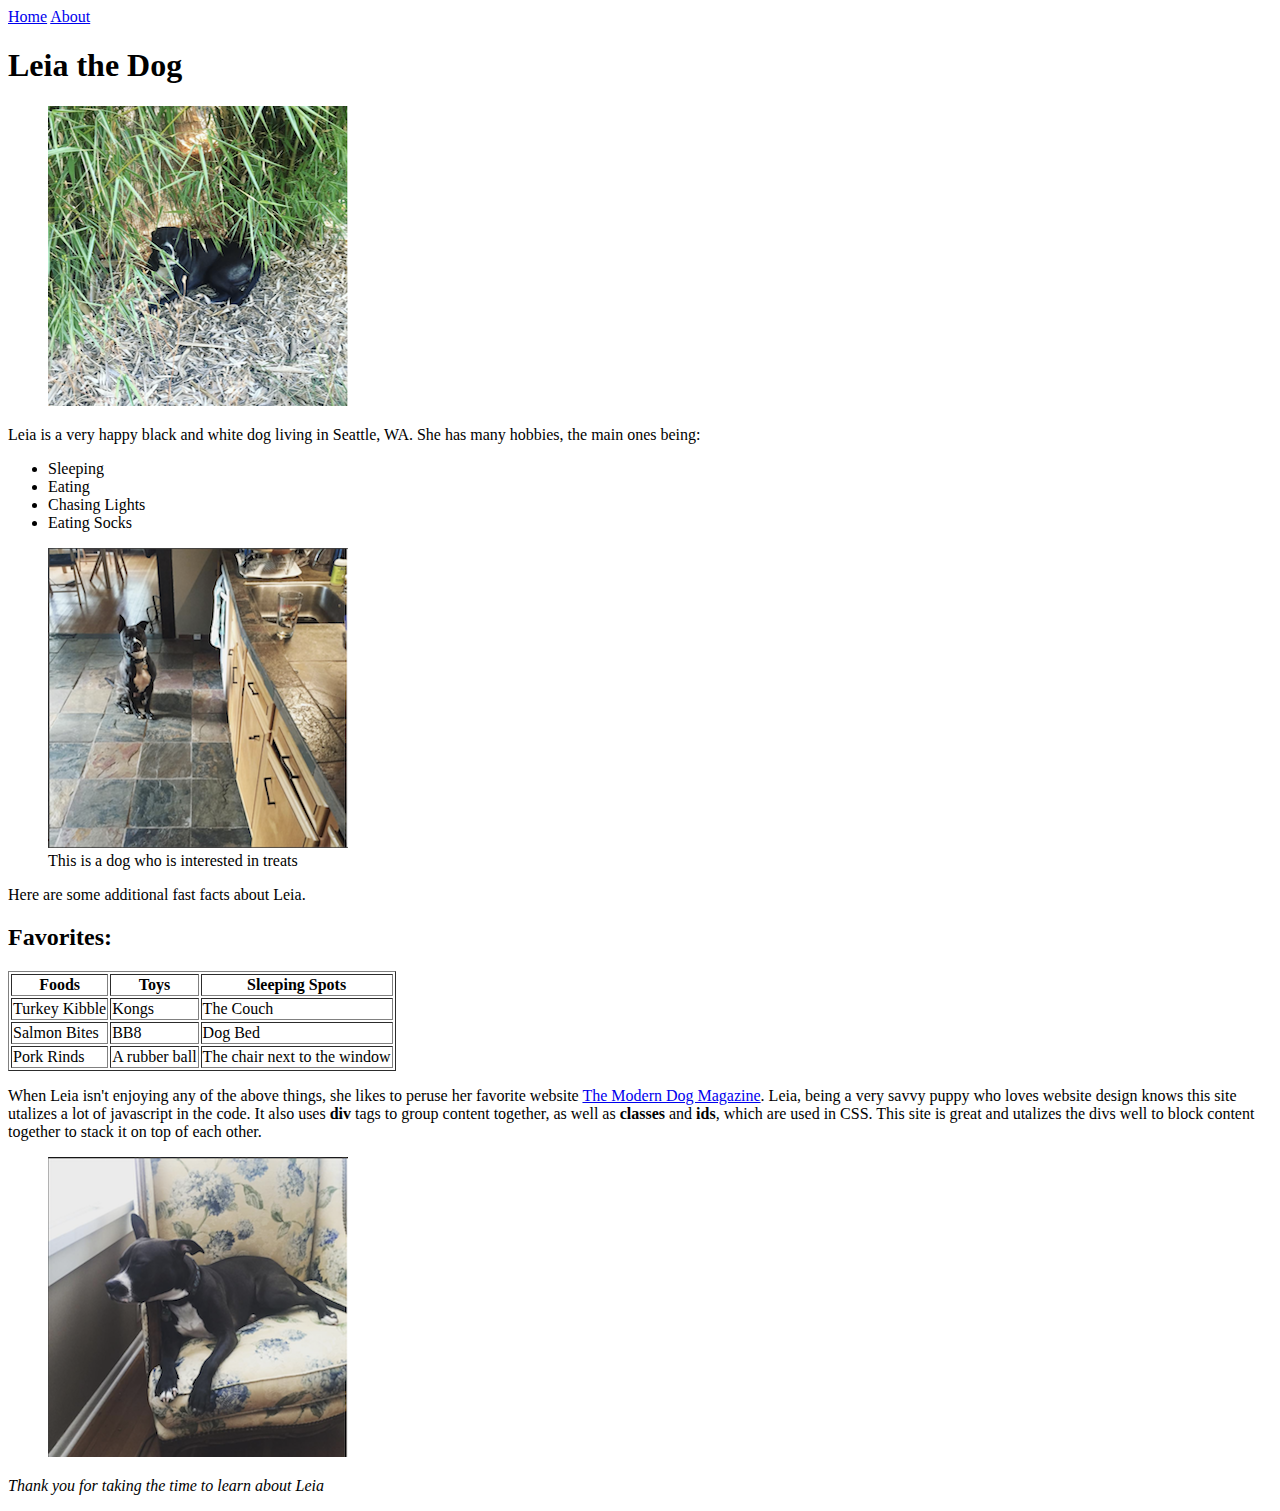
==== index.html @ 1055e4ad "Added closing thank you" ====
<!DOCTYPE html>
<html>
<head>
	<title>Leia The Dog</title>
</head>
<body>

	<nav>
		<a href="index.html">Home</a>
		<a href="about.html">About</a>
	</nav>

	<header>
		<h1>Leia the Dog</h1>
		<figure>
			<img src="images/leia-home.png" alt="leia at home">
		</figure>
	</header>

	<main>
		<p>Leia is a very happy black and white dog living in Seattle, WA. She has many hobbies, the main ones being:</p>

		<ul>
			<li>Sleeping</li>
			<li>Eating</li>
			<li>Chasing Lights</li>
			<li>Eating Socks</li>
		</ul>
		
		<figure>
			<img src="images/leia-kitchen.png" alt="Leia in the kitchen">
			<figcaption>This is a dog who is interested in treats</figcaption>
		</figure>

		<p>Here are some additional fast facts about Leia.</p>

		<h2>Favorites:</h2>
		<table border="1">
			<tr>
				<th>Foods</th>
				<th>Toys</th>
				<th>Sleeping Spots</th>
			</tr>
			<tr>
				<td>Turkey Kibble</td>
				<td>Kongs</td>
				<td>The Couch</td>
			</tr>
			<tr>
				<td>Salmon Bites</td>
				<td>BB8</td>
				<td>Dog Bed</td>
			</tr>
			<tr>
				<td>Pork Rinds</td>
				<td>A rubber ball</td>
				<td>The chair next to the window</td>
			</tr>
		</table>

		<p>When Leia isn't enjoying any of the above things, she likes to peruse her favorite website <a href="http://moderndogmagazine.com/" target="_blank">The Modern Dog Magazine</a>. Leia, being a very savvy puppy who loves website design knows this site utalizes a lot of javascript in the code. It also uses <b>div</b> tags to group content together, as well as <b>classes</b> and <b>ids</b>, which are used in CSS. This site is great and utalizes the divs well to block content together to stack it on top of each other.</p>

		<figure>
			<img src="images/leia-sleeping.png" alt="Sleeping Leia">
		</figure>

		<p><em>Thank you for taking the time to learn about Leia</em></p>
	</main>
</body>
</html>
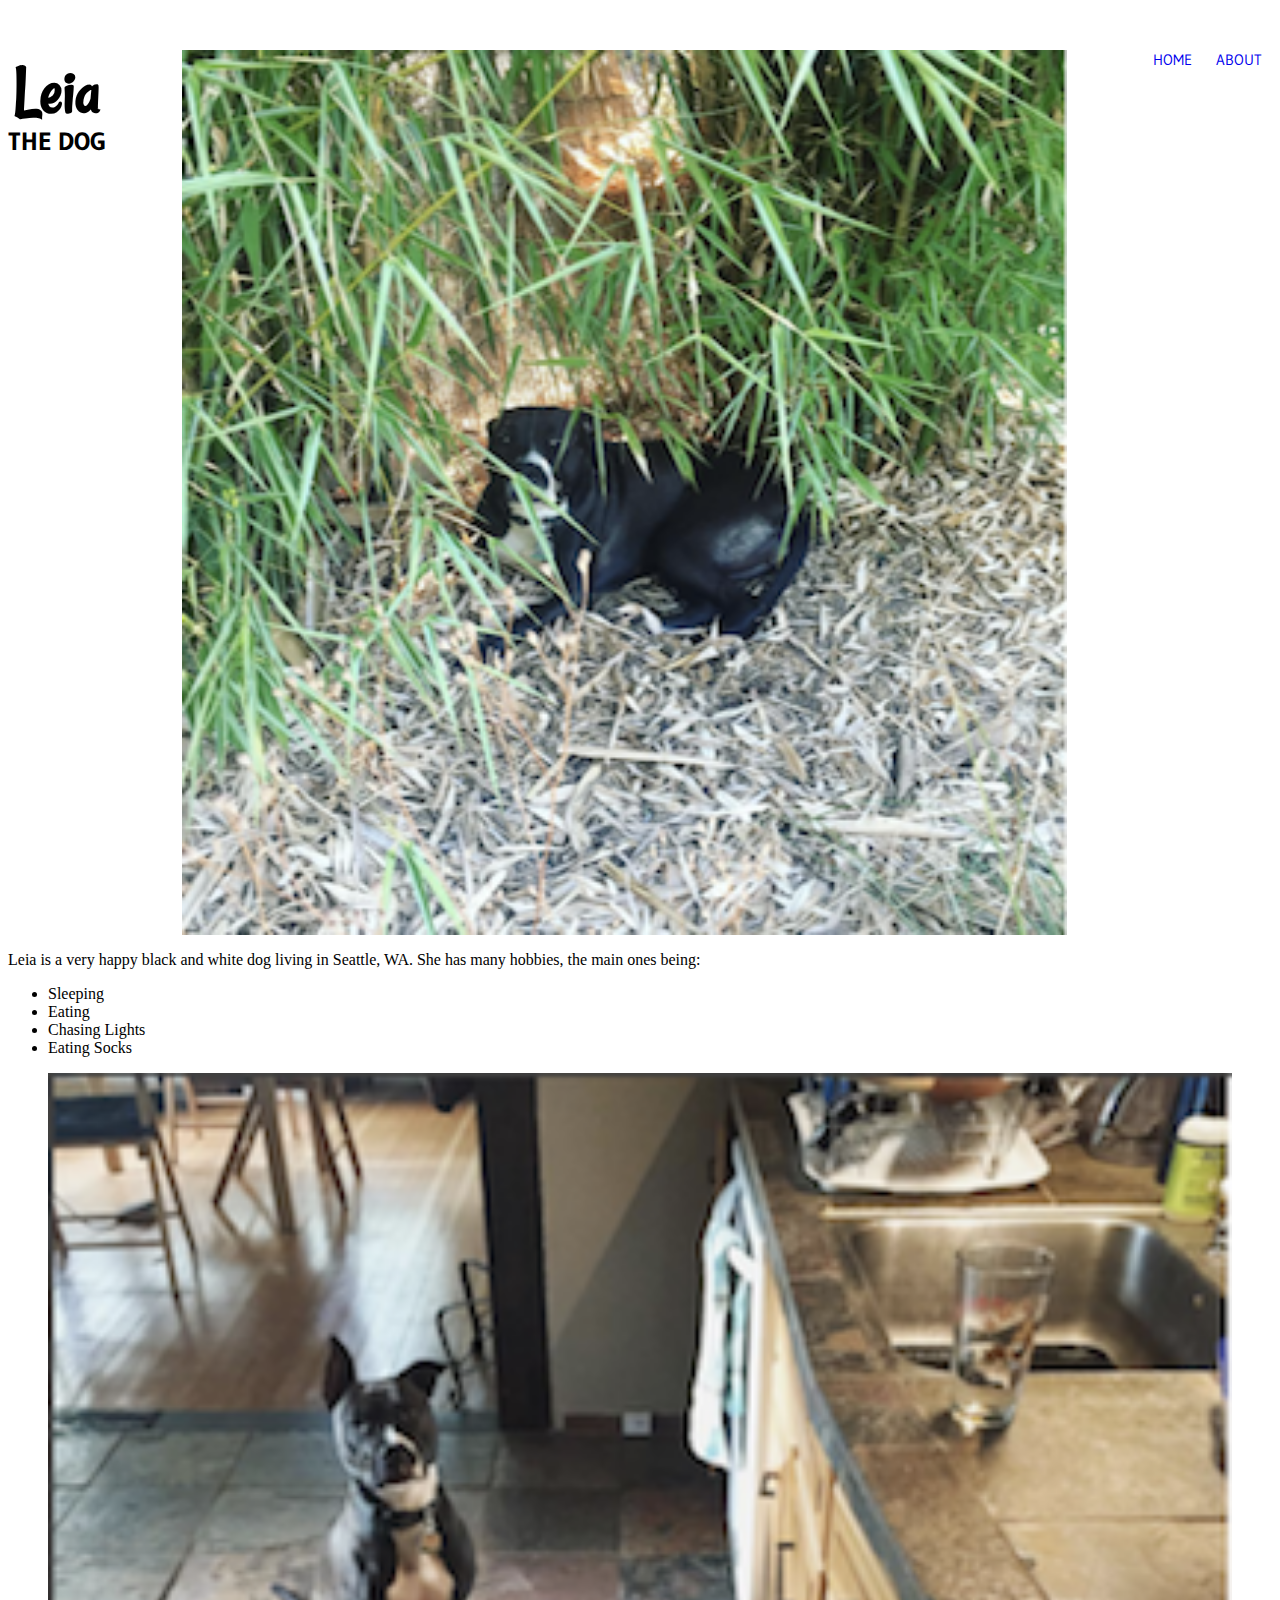
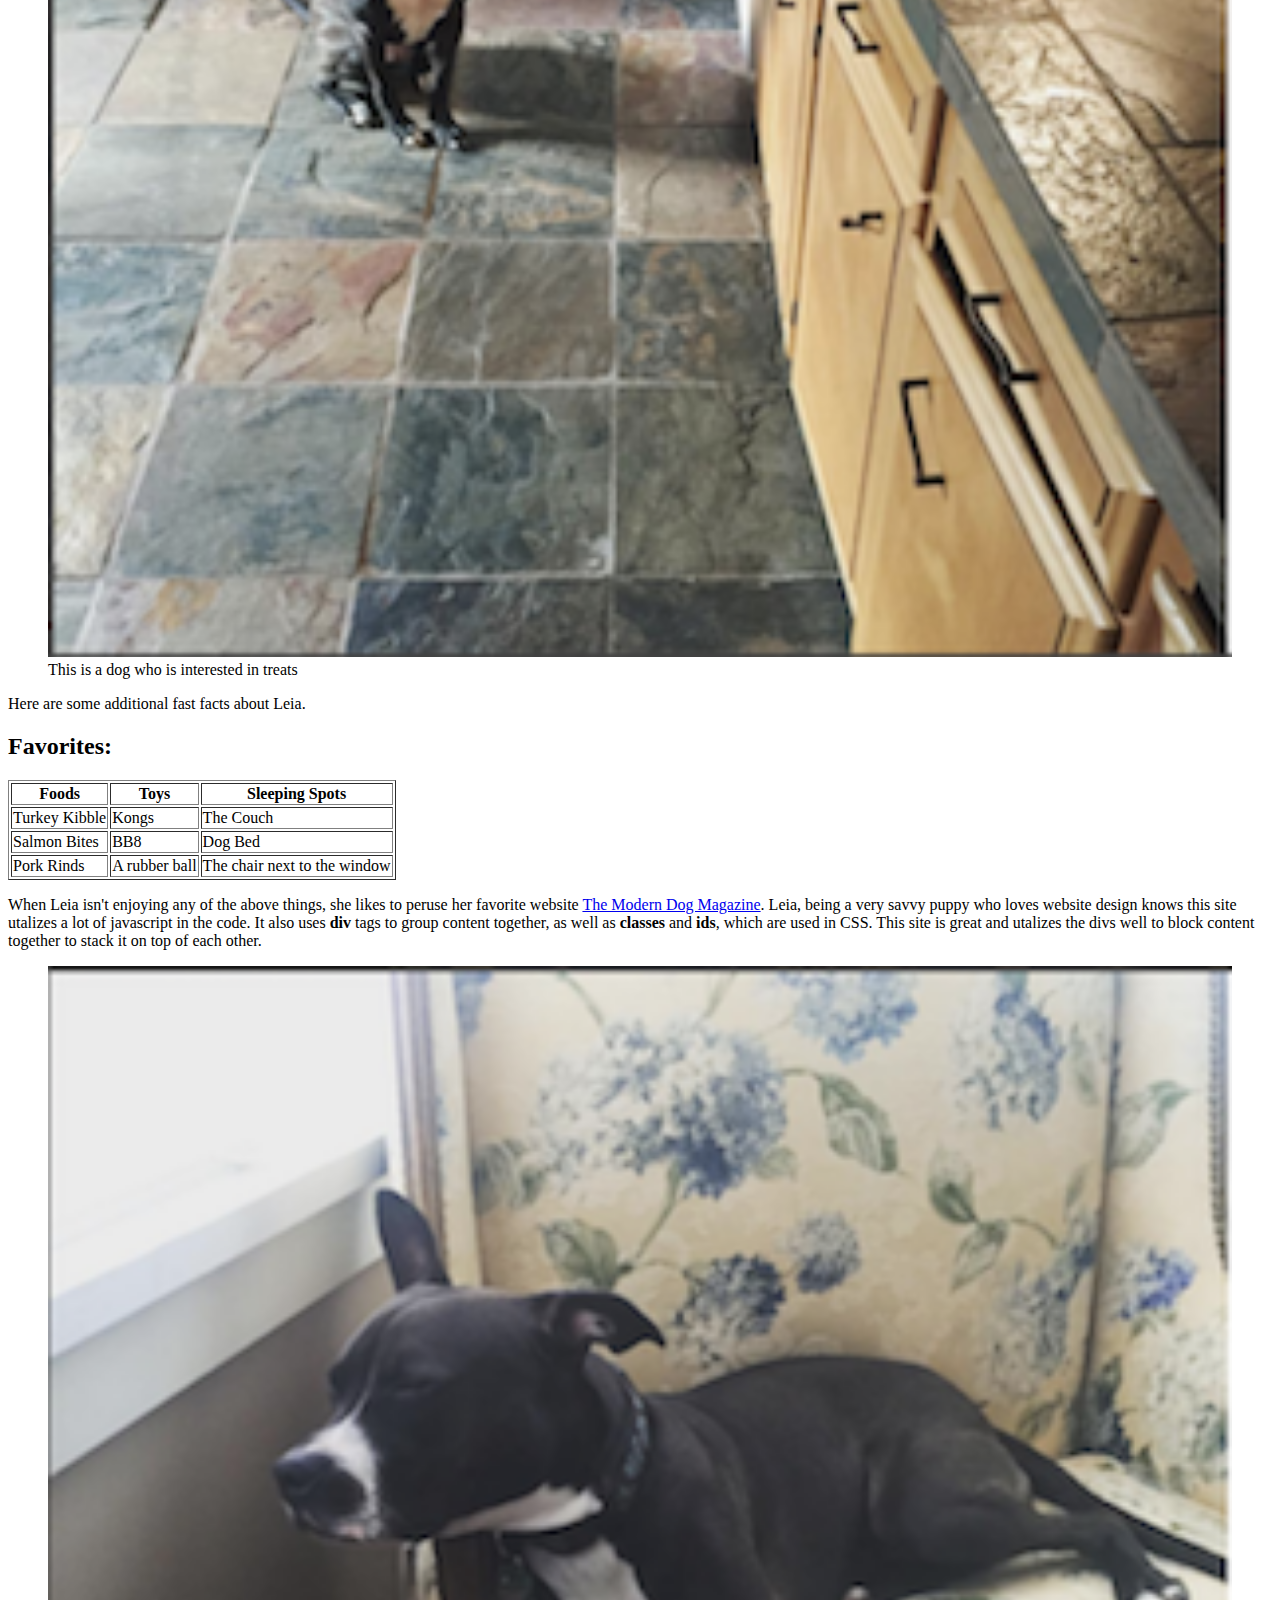
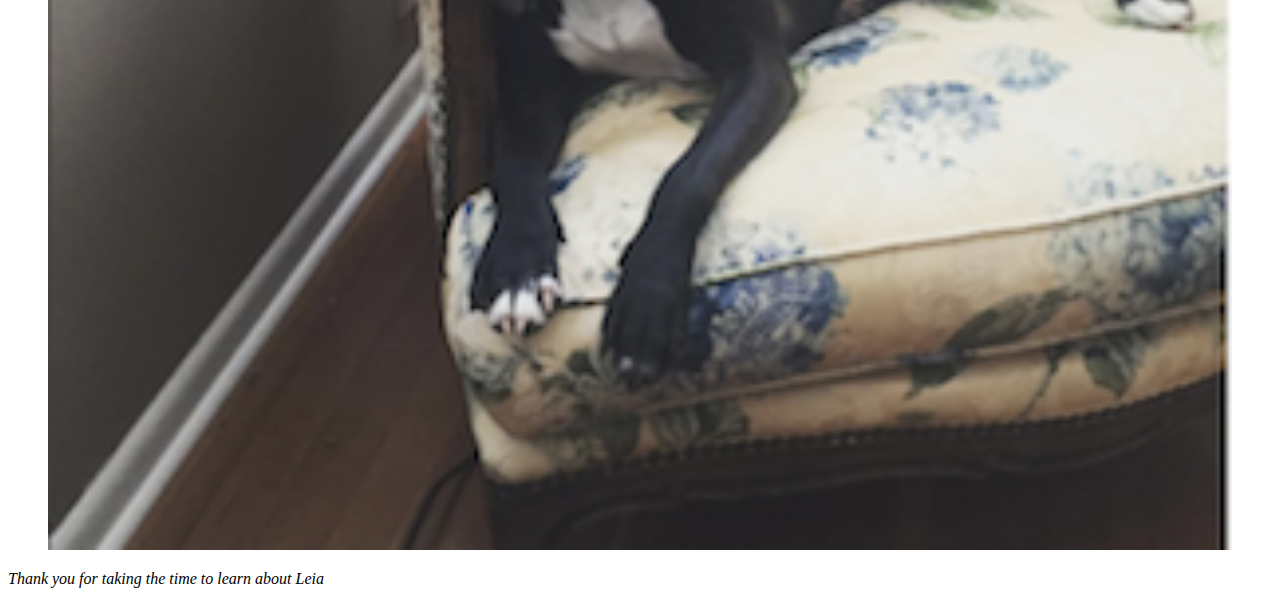
==== commit 63380939: "Create and adjust header styes - nav, head image and logo" ====
--- a/index.html
+++ b/index.html
@@ -2,20 +2,25 @@
 <html>
 <head>
 	<title>Leia The Dog</title>
+
+	<link rel="stylesheet" type="text/css" href="styles/styles.css">
+	<link href="https://fonts.googleapis.com/css?family=Gudea:400,700|Rancho" rel="stylesheet">
+	<link rel="stylesheet" href="/font-awesome.min.css">
+
 </head>
 <body>
+
+	<header >
+		<h1><span>Leia</span> the Dog</h1>
 
 	<nav>
 		<a href="index.html">Home</a>
 		<a href="about.html">About</a>
 	</nav>
+	</header>
 
-	<header>
-		<h1>Leia the Dog</h1>
-		<figure>
-			<img src="images/leia-home.png" alt="leia at home">
-		</figure>
-	</header>
+	<img src="images/leia-home.png" class="head-img" alt="leia at home">
+
 
 	<main>
 		<p>Leia is a very happy black and white dog living in Seattle, WA. She has many hobbies, the main ones being:</p>
@@ -62,6 +67,7 @@
 
 		<figure>
 			<img src="images/leia-sleeping.png" alt="Sleeping Leia">
+
 		</figure>
 
 		<p><em>Thank you for taking the time to learn about Leia</em></p>
--- a/styles/styles.css
+++ b/styles/styles.css
@@ -0,0 +1,70 @@
+/* Head Styles */
+
+header {
+	display: block;
+	margin: 0 auto;
+}
+h1 {
+	text-align: center;
+	font-family: Gudea, sans-serif;
+ 	font-weight: 700;
+ 	font-size: 25px;
+	line-height: 50px;
+	text-transform: uppercase;
+}
+
+h1 span {
+	font-family: 'Rancho', cursive;
+	display: block;
+	font-size: 70px;
+	text-transform: none;
+}
+
+img {
+	width: 100%;
+}
+
+nav {
+	text-align: center;
+}
+
+nav a {
+    text-decoration: none;
+    text-align: center;
+    font-family: Gudea, sans-serif;
+    text-decoration: none;
+    text-transform: uppercase;
+    font-size: 15px;
+    margin: 10px;
+    font-weight: 400;
+}
+}
+
+nav a:visited {
+    text-decoration: none;
+}
+
+nav a:hover {
+    text-decoration: none;
+}
+
+
+
+@media only screen  and (min-width : 1024px) {
+	h1 {
+		float: left
+	}
+
+	.head-img {
+		width: 70%;
+		display: block;
+		margin: 0 auto;
+		margin-top: 50px;
+	}
+	nav {
+		float: right;
+	}
+	nav a {
+		font-style: 20px;
+	}
+}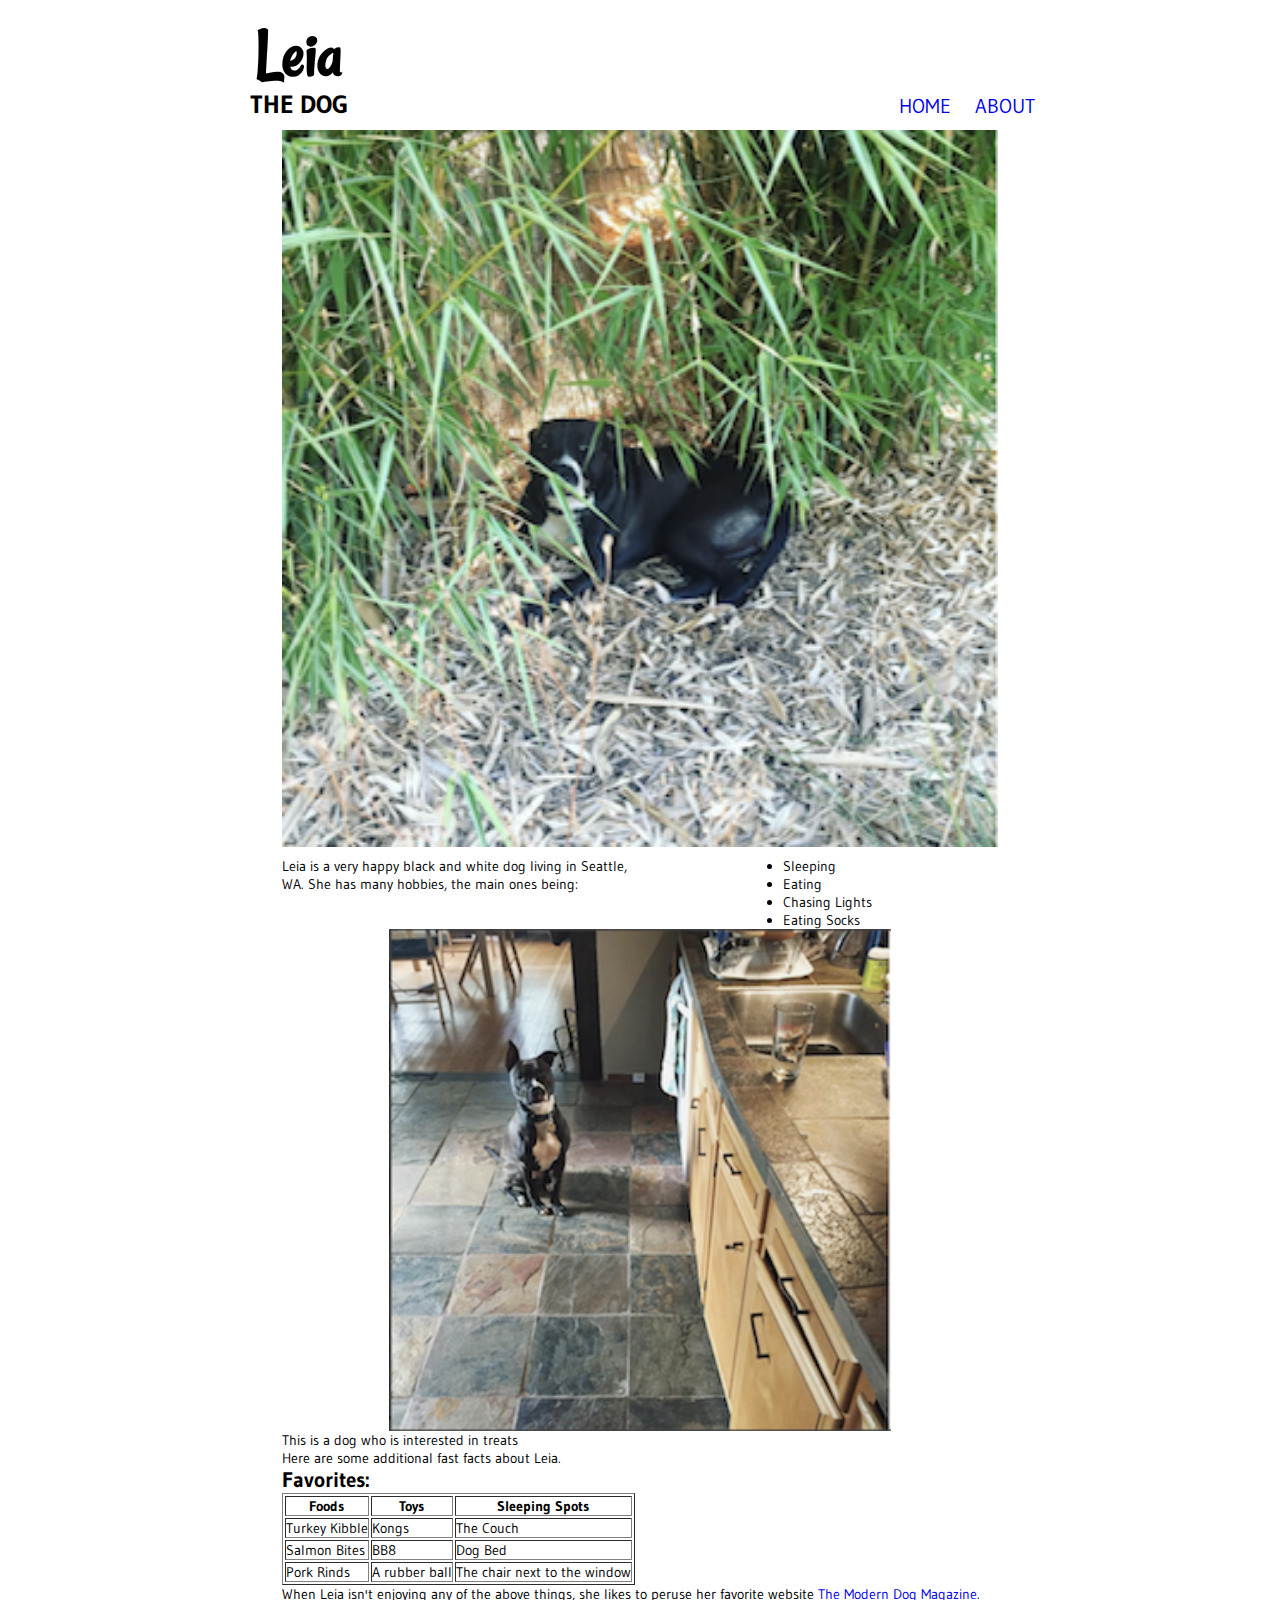
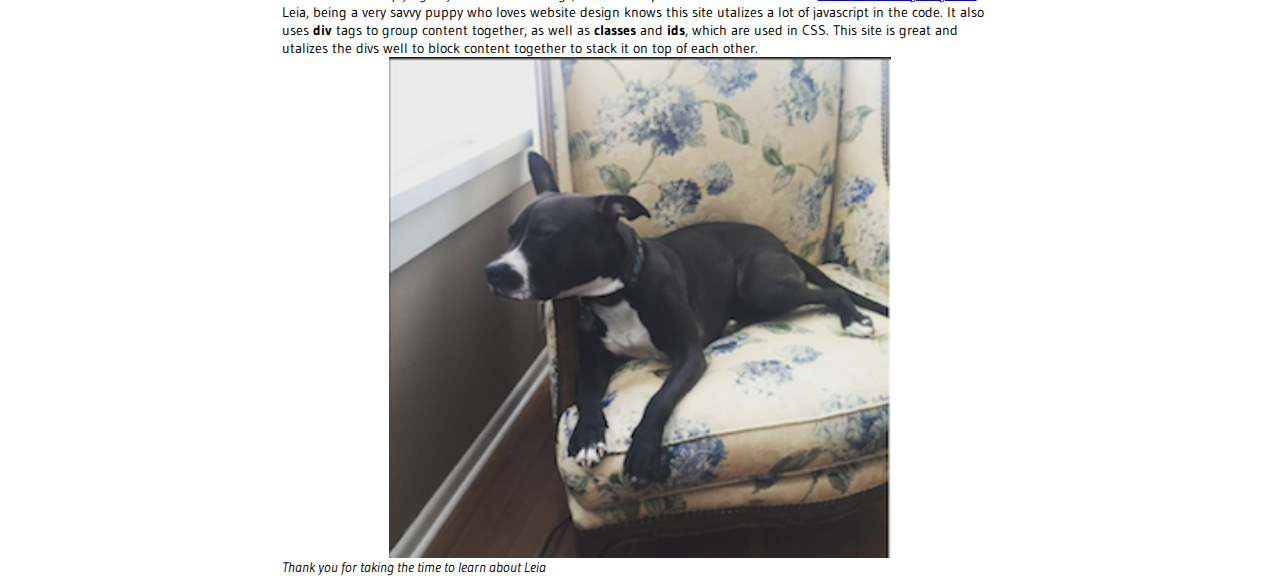
==== commit a9c50911: "Update image styles and sizes" ====
--- a/index.html
+++ b/index.html
@@ -23,14 +23,16 @@
 
 
 	<main>
-		<p>Leia is a very happy black and white dog living in Seattle, WA. She has many hobbies, the main ones being:</p>
+		<section class="head-intro">
+		<p class="home-first">Leia is a very happy black and white dog living in Seattle, WA. She has many hobbies, the main ones being:</p>
 
-		<ul>
+		<ul class="home-first-list">
 			<li>Sleeping</li>
 			<li>Eating</li>
 			<li>Chasing Lights</li>
 			<li>Eating Socks</li>
 		</ul>
+		</section>
 		
 		<figure>
 			<img src="images/leia-kitchen.png" alt="Leia in the kitchen">
--- a/styles/styles.css
+++ b/styles/styles.css
@@ -1,8 +1,24 @@
+/* Universal Styles */
+* {
+	margin: 0;
+	padding: 0;
+}
+
+body {
+	width: 80%;
+	display: block;
+	margin: 0 auto;
+	font-family: Gudea, sans-serif;
+	font-size: 14px;
+}
 /* Head Styles */
 
 header {
 	display: block;
 	margin: 0 auto;
+	width: 100%;
+    max-width: 780px;
+    padding: 30px 0px 0px 0px;
 }
 h1 {
 	text-align: center;
@@ -48,23 +64,54 @@
     text-decoration: none;
 }
 
+/* Body Styles */
+
+
+
 
 
 @media only screen  and (min-width : 1024px) {
+	img {
+		width: 70%;
+		display: block;
+		margin: 0 auto;
+		clear: both;
+	}
+
 	h1 {
 		float: left
 	}
 
 	.head-img {
-		width: 70%;
-		display: block;
-		margin: 0 auto;
 		margin-top: 50px;
+		clear: both;
 	}
 	nav {
 		float: right;
+		margin: 64px -15px 0 0;
 	}
 	nav a {
-		font-style: 20px;
+		font-size: 20px;
+	}
+
+/* Body Styles */
+
+	section.head-intro {
+		padding: 10px 0;
+	}
+	.home-first {
+		float: left;
+		width: 50%;
+	}
+
+	.home-first-list {
+		float: right;
+		width: 30%;
+	}
+
+	main {
+    	width: 70%;
+    	display: block;
+    	margin: 0 auto;
 	}
 }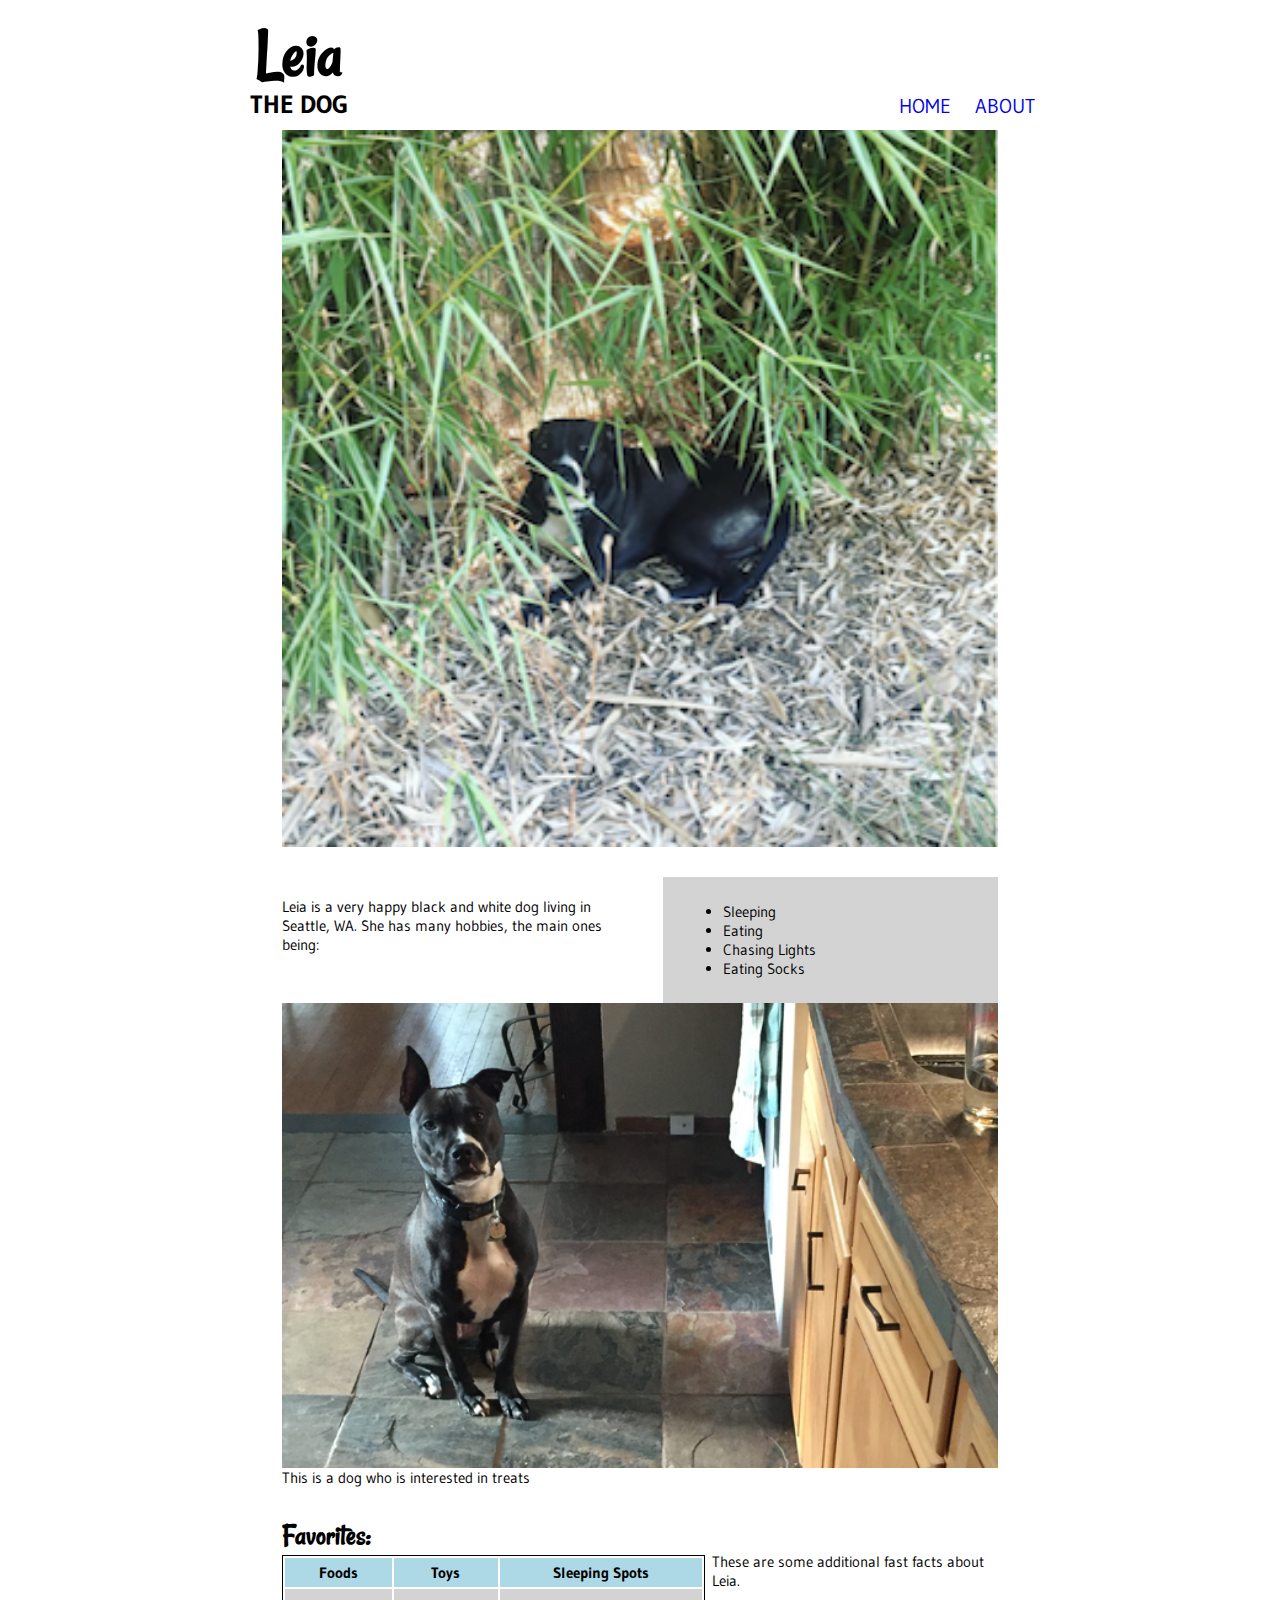
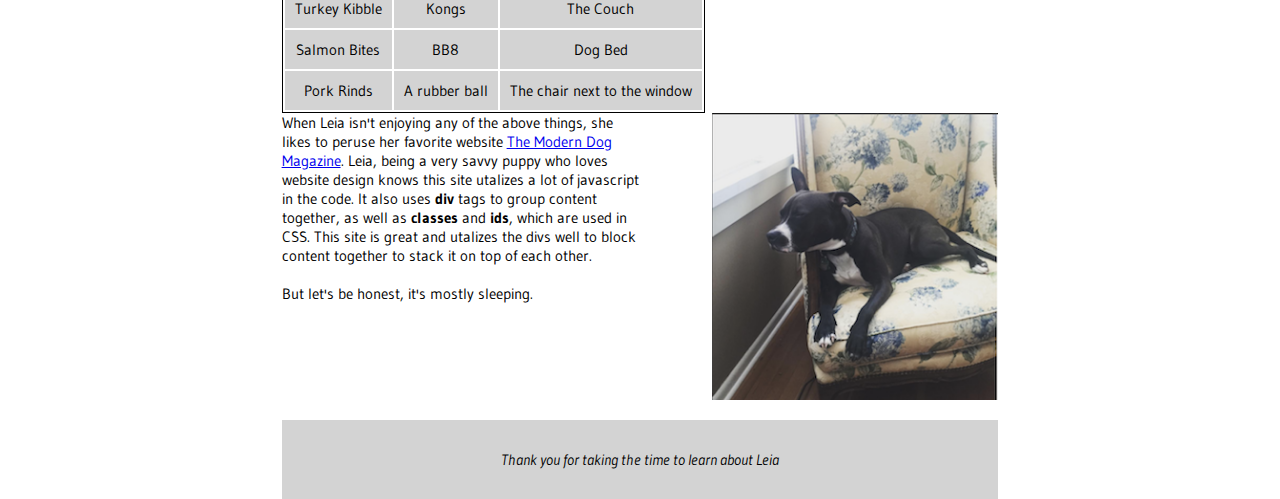
==== commit 13334ca6: "Add table styling" ====
--- a/index.html
+++ b/index.html
@@ -23,7 +23,7 @@
 
 
 	<main>
-		<section class="head-intro">
+		<section class="padding">
 		<p class="home-first">Leia is a very happy black and white dog living in Seattle, WA. She has many hobbies, the main ones being:</p>
 
 		<ul class="home-first-list">
@@ -39,10 +39,12 @@
 			<figcaption>This is a dog who is interested in treats</figcaption>
 		</figure>
 
-		<p>Here are some additional fast facts about Leia.</p>
+		<section class="padding">
+		<p id="facts">These are some additional fast facts about Leia.</p>
 
+		<section id="table">
 		<h2>Favorites:</h2>
-		<table border="1">
+		<table>
 			<tr>
 				<th>Foods</th>
 				<th>Toys</th>
@@ -64,15 +66,19 @@
 				<td>The chair next to the window</td>
 			</tr>
 		</table>
+		</section>
+		</section>
 
-		<p>When Leia isn't enjoying any of the above things, she likes to peruse her favorite website <a href="http://moderndogmagazine.com/" target="_blank">The Modern Dog Magazine</a>. Leia, being a very savvy puppy who loves website design knows this site utalizes a lot of javascript in the code. It also uses <b>div</b> tags to group content together, as well as <b>classes</b> and <b>ids</b>, which are used in CSS. This site is great and utalizes the divs well to block content together to stack it on top of each other.</p>
+		<section id="leia-facts">
+				<img src="images/leia-sleeping.png" class="sleeping-puppy" alt="Sleeping Leia">
 
-		<figure>
-			<img src="images/leia-sleeping.png" alt="Sleeping Leia">
+		<p id="about">When Leia isn't enjoying any of the above things, she likes to peruse her favorite website <a href="http://moderndogmagazine.com/" target="_blank">The Modern Dog Magazine</a>. Leia, being a very savvy puppy who loves website design knows this site utalizes a lot of javascript in the code. It also uses <b>div</b> tags to group content together, as well as <b>classes</b> and <b>ids</b>, which are used in CSS. This site is great and utalizes the divs well to block content together to stack it on top of each other.<br /><br />
 
-		</figure>
+		But let's be honest, it's mostly sleeping.
 
-		<p><em>Thank you for taking the time to learn about Leia</em></p>
+		</p>
+		</section>
+		<p class="footer"><em>Thank you for taking the time to learn about Leia</em></p>
 	</main>
 </body>
 </html>--- a/styles/styles.css
+++ b/styles/styles.css
@@ -9,7 +9,7 @@
 	display: block;
 	margin: 0 auto;
 	font-family: Gudea, sans-serif;
-	font-size: 14px;
+	font-size: 15px;
 }
 /* Head Styles */
 
@@ -34,6 +34,11 @@
 	display: block;
 	font-size: 70px;
 	text-transform: none;
+}
+
+h2 {
+	font-family: 'Rancho', cursive;
+	font-size: 30px;
 }
 
 img {
@@ -65,14 +70,40 @@
 }
 
 /* Body Styles */
+.home-first-list {
+	background-color: lightgrey;
+}
 
+.footer {
+	text-align: center;
+	background-color: lightgrey;
+	padding: 30px;
+	position: relative;
+	top: 20px;
+}
 
+/* Tables Styles */
+
+table {		
+	border: 1px solid #000;
+
+}
+
+th {
+	padding: 5px;
+	background-color: lightblue;
+}
+
+td {
+	padding: 10px;
+	background-color: lightgrey;
+	text-align: center;
+}
 
 
 
 @media only screen  and (min-width : 1024px) {
 	img {
-		width: 70%;
 		display: block;
 		margin: 0 auto;
 		clear: both;
@@ -83,6 +114,7 @@
 	}
 
 	.head-img {
+		width: 70%;
 		margin-top: 50px;
 		clear: both;
 	}
@@ -96,17 +128,19 @@
 
 /* Body Styles */
 
-	section.head-intro {
-		padding: 10px 0;
+	section.padding {
+		padding: 30px 0;
 	}
 	.home-first {
 		float: left;
 		width: 50%;
+		padding: 20px 0;
 	}
 
 	.home-first-list {
 		float: right;
 		width: 30%;
+		padding: 25px 60px;
 	}
 
 	main {
@@ -114,4 +148,32 @@
     	display: block;
     	margin: 0 auto;
 	}
+
+	section#leia-facts {
+		padding: 30px 0px;
+	}
+
+	p#facts {
+		float:right;
+		    width: 40%;
+    padding: 35px 0;
+	}
+
+	section#table {
+		float: left;
+	}
+
+	p#about {
+		float:left;
+		width: 50%;
+	}
+
+	img.sleeping-puppy{
+		float: right;
+		width: 40%;
+	}
+
+	.footer {
+		clear: both;
+	}
 }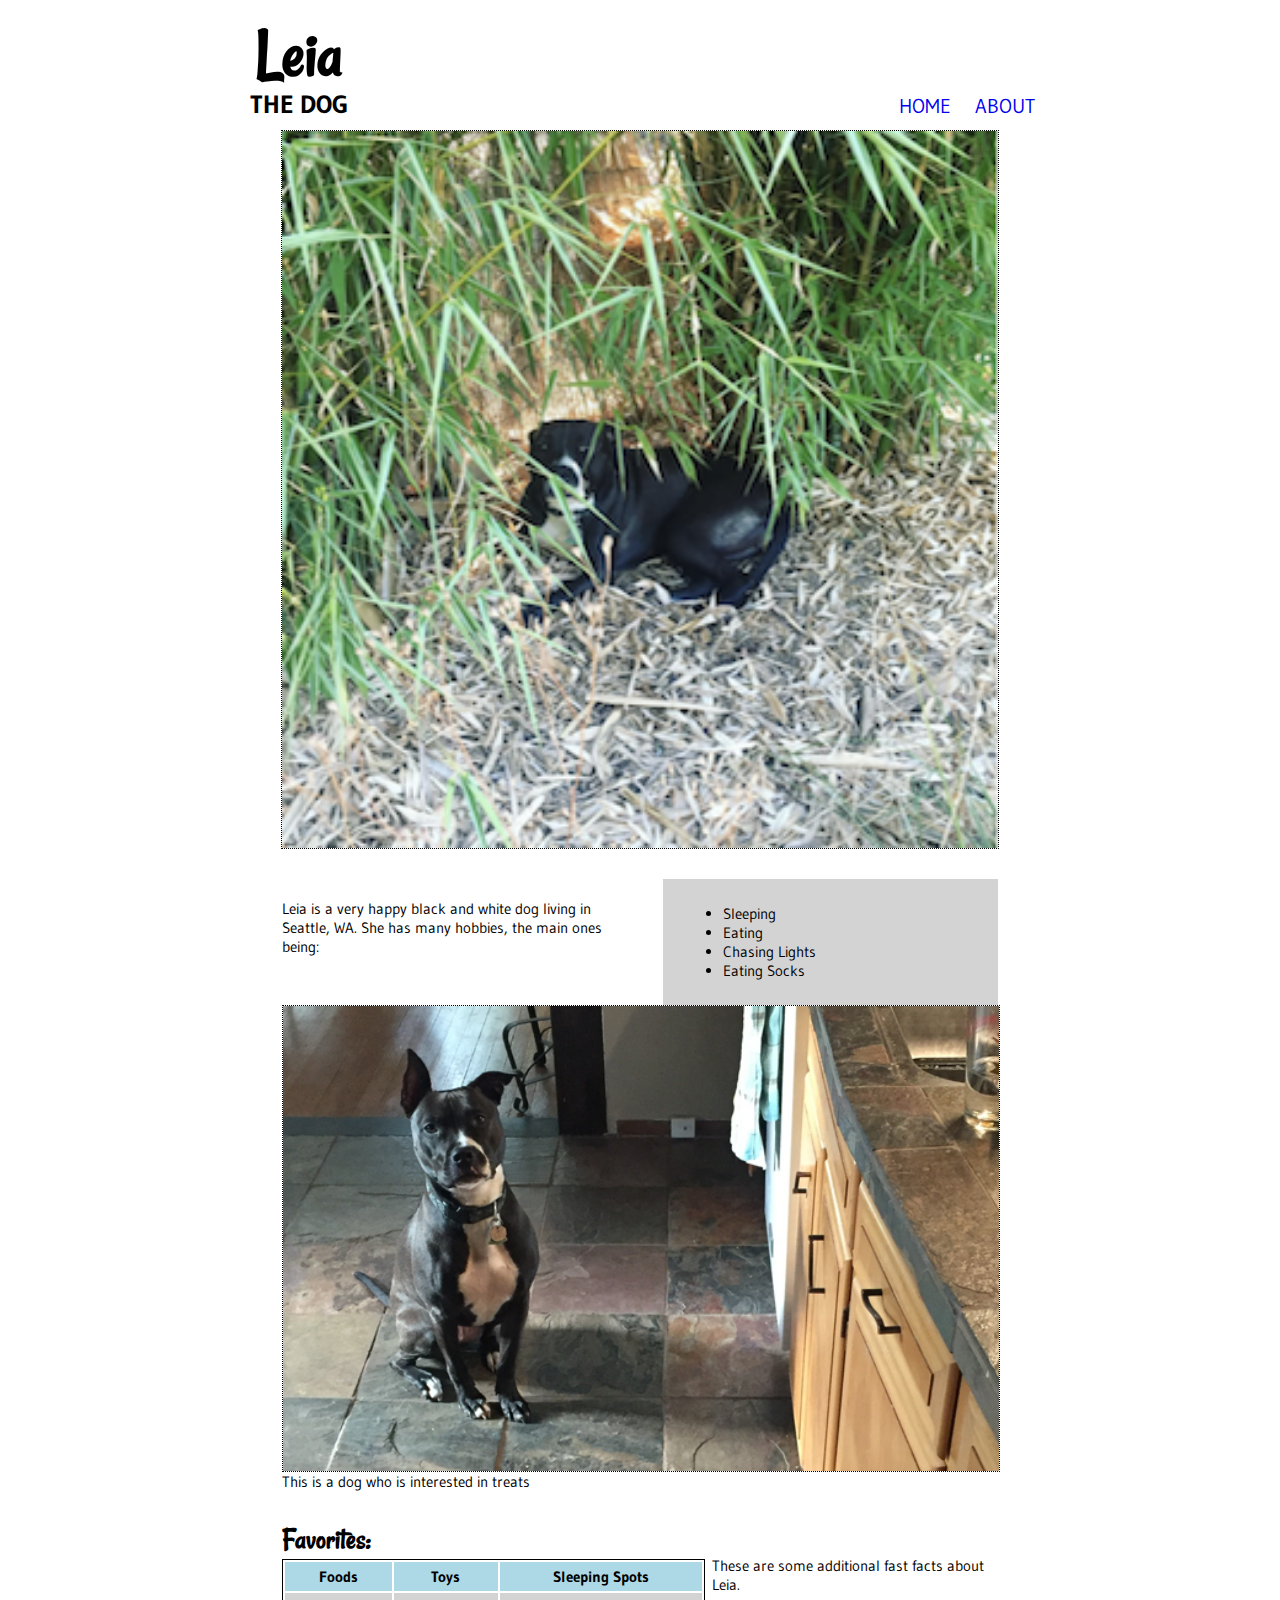
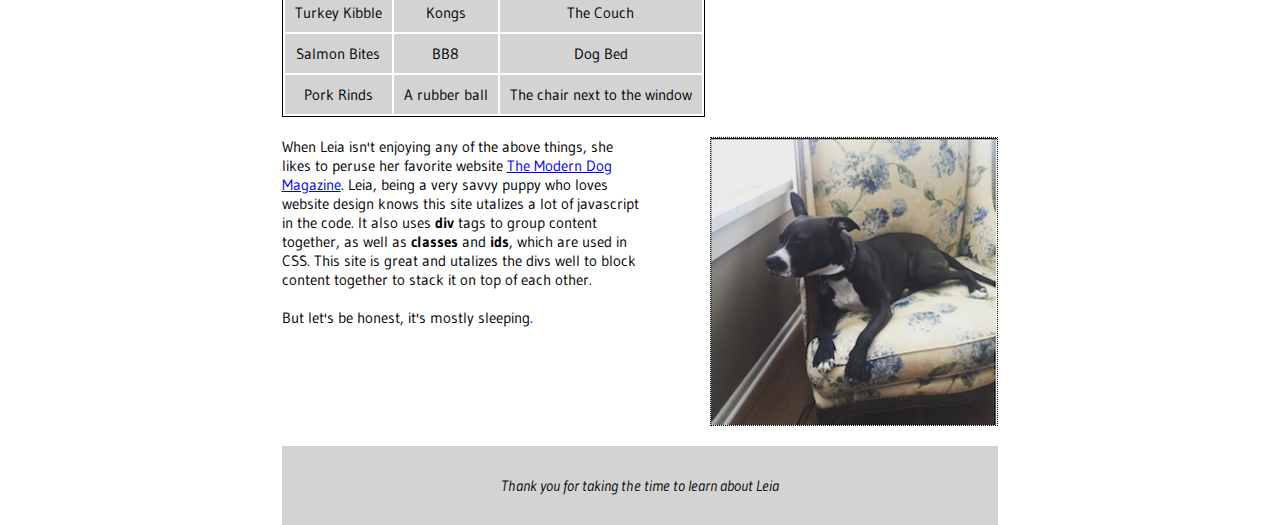
==== commit 85402b97: "update footer styles" ====
--- a/index.html
+++ b/index.html
@@ -39,7 +39,7 @@
 			<figcaption>This is a dog who is interested in treats</figcaption>
 		</figure>
 
-		<section class="padding">
+		<section class="padding fact-section">
 		<p id="facts">These are some additional fast facts about Leia.</p>
 
 		<section id="table">
--- a/styles/styles.css
+++ b/styles/styles.css
@@ -43,6 +43,8 @@
 
 img {
 	width: 100%;
+	border: 1px dotted #000;
+	border-spacing: 1px;
 }
 
 nav {
@@ -166,11 +168,13 @@
 	p#about {
 		float:left;
 		width: 50%;
+		margin-top: 20px;
 	}
 
 	img.sleeping-puppy{
 		float: right;
 		width: 40%;
+		margin-top: 20px;
 	}
 
 	.footer {
